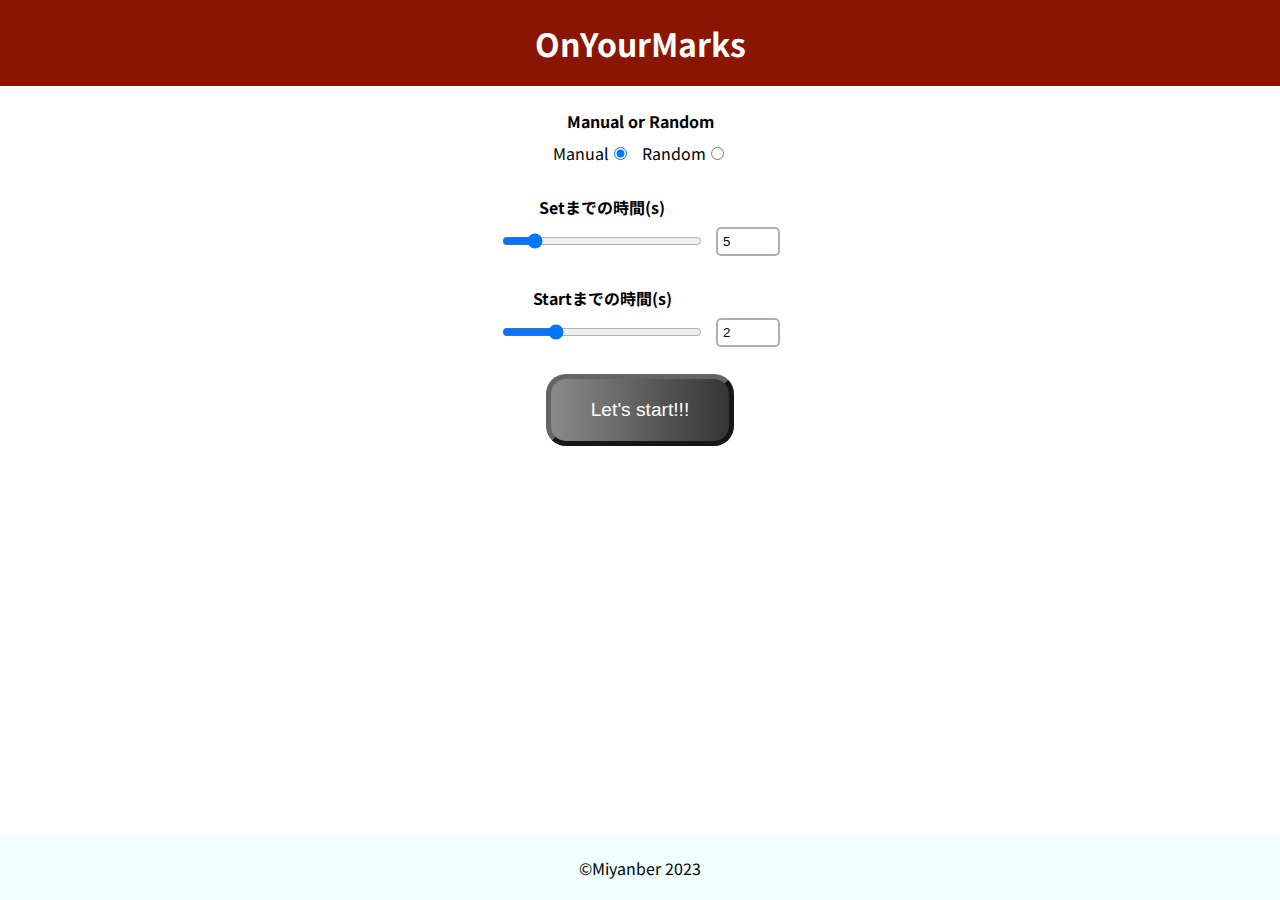
==== index.html @ c465f01f "v1.0.0" ====
<!DOCTYPE html>
<html lang="jp">

<head>
    <meta charset="UTF-8">
    <meta name="viewport" content="width=device-width, initial-scale=1.0">
    <title>OnYourMarks</title>
    <link rel="stylesheet" href="style.css">
    <script type="text/javascript" src="script.js"></script>
</head>

<body>
    <header>
        <h1>OnYourMarks</h1>
    </header>
    <section>
        <table>
            <tr>
                <th colspan="2">Manual or Random</th>
            </tr>
            <tr>
                <td><label for="manual">Manual</label><input type="radio" name="choices" value="manual" checked></td>
                <td><label for="random">Random</label><input type="radio" name="choices" value="random"></td>
            </tr>
        </table>
        <table id="interval1">
            <tr>
                <th><label for="interval1">Setまでの時間(s)</label></th>
            </tr>
            <tr>
                <td><input type="range" id="interval1_line" name="interval1_line" min="1" max="30" step="0.1" value="5">
                </td>
                <td><input type="number" id="interval1_number" min="1" max="30" value="5"></td>
            </tr>
        </table>
        <table id="interval2">
            <tr>
                <th><label for="interval1">Startまでの時間(s)</label></th>
            </tr>
            <tr>
                <td><input type="range" id="interval2_line" name="interval1_line" min="1" max="5" step="0.1" value="2">
                </td>
                <td><input type="number" id="interval2_number" min="1" max="5" value="2"></td>
            </tr>
        </table>
        <div>
            <button id="start">Let's start!!!</button>
            <h2 id="status" class="hidden">On Your Marks</h2>
        </div>
    </section>
    <footer>&copy;Miyanber 2023</footer>
</body>

</html>
---- style.css ----
@import url('https://fonts.googleapis.com/css2?family=Noto+Sans+JP&display=swap');

body {
    margin: 0;
    font-family: 'Noto Sans JP', sans-serif;
}

header {
    text-align: center;
    padding: 20px;
    background-color: rgb(138, 21, 0);
}

h1 {
    color: white;
    margin: 0;
}

table {
    margin: 20px auto;
}

table td {
    padding: 5px;
}

input[type=range] {
    width: 200px;
}

input[type=number] {
    width: 50px;
    padding: 5px;
    border: 2px solid rgb(175, 175, 175);
    border-radius: 5px;
}

div, th, td {
    text-align: center;
}

h2 {
    padding: 20px 40px;
    color: white;
    background:linear-gradient(to right, rgb(138, 138, 138) 0%, rgb(53, 53, 53) 100%);
    border-top: 5px solid rgb(138, 21, 0);
    border-bottom: 5px solid rgb(138, 21, 0);
    font-style: italic;
}

button {
    padding: 20px 40px;
    font-size: larger;
    color: white;
    background: linear-gradient(to right, rgb(138, 138, 138) 0%, rgb(53, 53, 53) 100%);
    border: 5px solid silver;
    border-radius: 20px;
    border-color: rgb(100, 100, 100) rgb(22, 22, 22) rgb(22, 22, 22) rgb(100, 100, 100);
}

button:active {
    /*background: linear-gradient(to right, rgba(96, 95, 95, 0.75) 0%, rgba(53, 53, 53, 0.75) 100%);*/
    border-image-slice: 1;
    border-color: rgb(22, 22, 22) rgb(100, 100, 100) rgb(100, 100, 100) rgb(22, 22, 22);
}

button:disabled {
    width: 100%;
}

footer {
    position: fixed;
    bottom: 0;
    box-sizing: border-box;
    width: 100%;
    text-align: center;
    background-color: azure;
    padding: 20px;
}

.hidden {
    display: none;
}
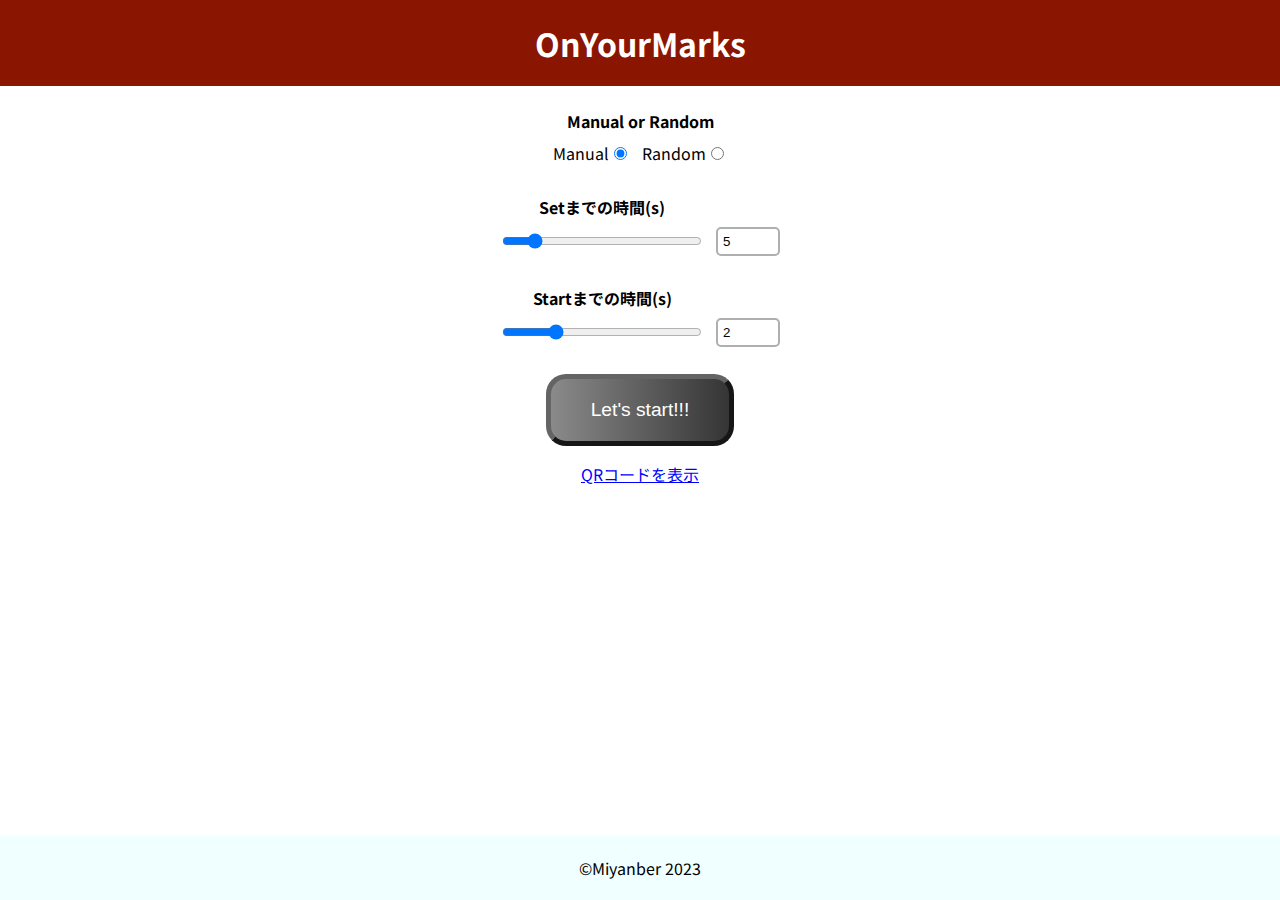
==== commit 54b5ca5f: "added qrcode" ====
--- a/index.html
+++ b/index.html
@@ -47,6 +47,8 @@
             <button id="start">Let's start!!!</button>
             <h2 id="status" class="hidden">On Your Marks</h2>
         </div>
+        <p>QRコードを表示</p>
+        <img src="qrcode.png">
     </section>
     <footer>&copy;Miyanber 2023</footer>
 </body>
--- a/style.css
+++ b/style.css
@@ -35,14 +35,16 @@
     border-radius: 5px;
 }
 
-div, th, td {
+div,
+th,
+td {
     text-align: center;
 }
 
 h2 {
     padding: 20px 40px;
     color: white;
-    background:linear-gradient(to right, rgb(138, 138, 138) 0%, rgb(53, 53, 53) 100%);
+    background: linear-gradient(to right, rgb(138, 138, 138) 0%, rgb(53, 53, 53) 100%);
     border-top: 5px solid rgb(138, 21, 0);
     border-bottom: 5px solid rgb(138, 21, 0);
     font-style: italic;
@@ -68,6 +70,24 @@
     width: 100%;
 }
 
+p {
+    text-align: center;
+    text-decoration: underline;
+    color: blue;
+}
+
+img {
+    display: none;
+}
+
+.QRcode {
+    display: block;
+    position: absolute;
+    top: 10vh;
+    left: calc(50vw - 145px);
+    border: 5px solid silver;
+}
+
 footer {
     position: fixed;
     bottom: 0;
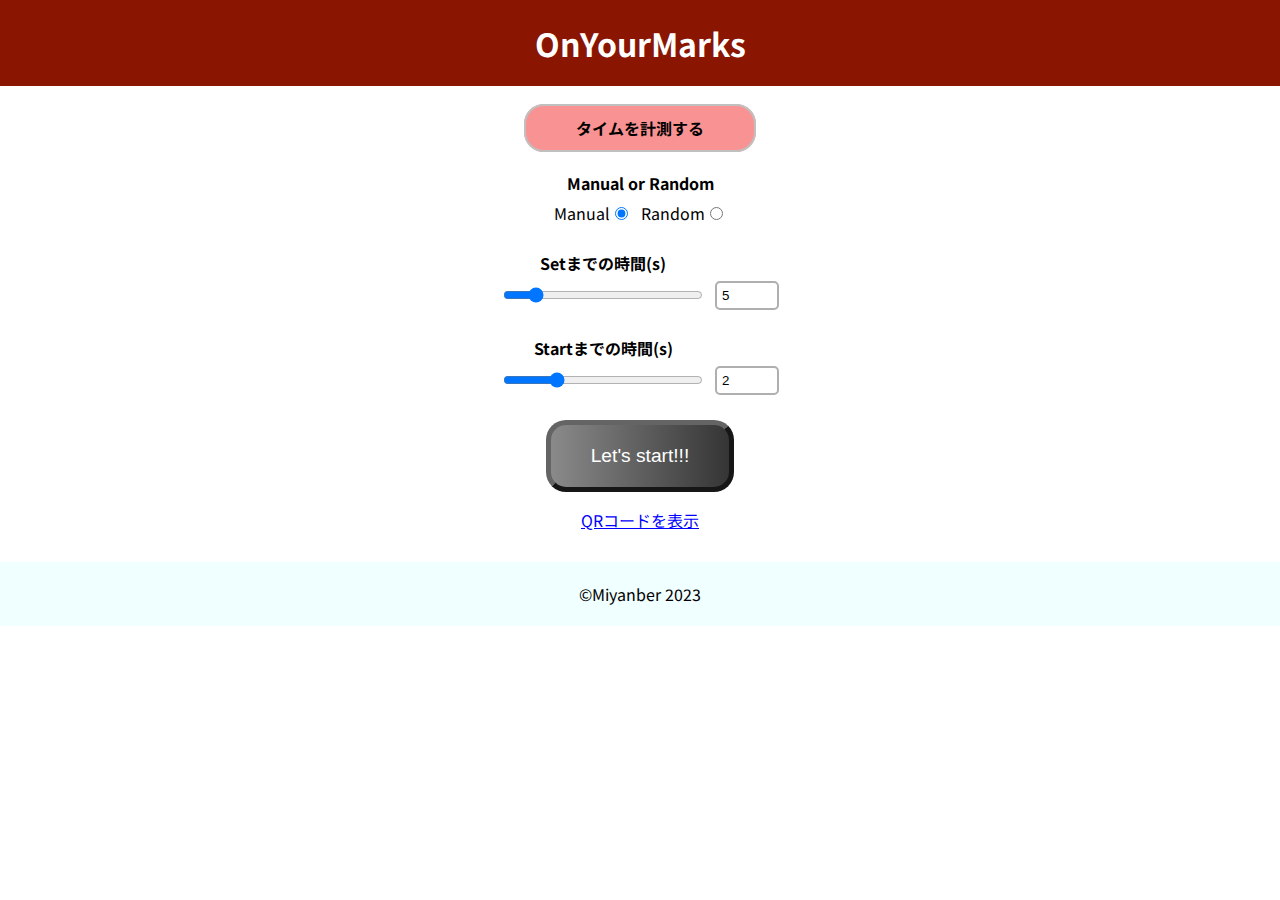
==== commit 78e7c06c: "TEST v0.0.0" ====
--- a/index.html
+++ b/index.html
@@ -6,6 +6,8 @@
     <meta name="viewport" content="width=device-width, initial-scale=1.0">
     <title>OnYourMarks</title>
     <link rel="stylesheet" href="style.css">
+    <link rel="icon" href="./favicon.ico" type="image/x-icon">
+    <link rel="apple-touch-icon" href="./apple-touch-icon.png" sizes="180x180">
     <script type="text/javascript" src="script.js"></script>
 </head>
 
@@ -13,7 +15,17 @@
     <header>
         <h1>OnYourMarks</h1>
     </header>
+
     <section>
+        <div class="measure">
+            <div class="hidden timerName">
+                <strong>タイム計測コード : </strong><span id="timerName"></span>
+            </div>
+            <a class="measure hidden" href="./setting/index.html">タイムを計測する</a>
+        </div>
+    </section>
+
+    <section class="starter">
         <table>
             <tr>
                 <th colspan="2">Manual or Random</th>
@@ -47,10 +59,27 @@
             <button id="start">Let's start!!!</button>
             <h2 id="status" class="hidden">On Your Marks</h2>
         </div>
-        <p>QRコードを表示</p>
+        <p class="QRcode">QRコードを表示</p>
         <img src="qrcode.png">
     </section>
+
+    <section class="timer hidden">
+        <div>
+            <button id="finish">!!!Finished!!!</button>
+            <p id="time"></p>
+            <button id="submit">データを送信</button>
+            <p id="data"></p>
+        </div>
+    </section>
+
+    <section>
+        <div class="measure">
+            <a class="measure hidden" href="./setting/index.html">タイム計測コード変更・役割変更</a>
+        </div>
+    </section>
+
     <footer>&copy;Miyanber 2023</footer>
+    <!--<footer style="visibility: hidden; position: static;">&copy;Miyanber 2023</footer>-->
 </body>
 
 </html>--- a/style.css
+++ b/style.css
@@ -1,4 +1,4 @@
-@import url('https://fonts.googleapis.com/css2?family=Noto+Sans+JP&display=swap');
+@import url('https://fonts.googleapis.com/css2?family=Noto+Sans+JP:wght@400;700&display=swap');
 
 body {
     margin: 0;
@@ -18,10 +18,17 @@
 
 table {
     margin: 20px auto;
+    border-collapse: collapse;
 }
 
 table td {
     padding: 5px;
+}
+
+table.measure td, table.measure th{
+    padding: 50px 50px;
+    border-top: 5px solid rgb(138, 21, 0);
+    border-bottom: 5px solid rgb(138, 21, 0);
 }
 
 input[type=range] {
@@ -32,6 +39,19 @@
     width: 50px;
     padding: 5px;
     border: 2px solid rgb(175, 175, 175);
+    border-radius: 5px;
+}
+
+input.timerName {
+    width: 150px;
+    padding: 5px;
+    border: 2px solid rgb(175, 175, 175);
+    border-radius: 5px;
+}
+
+span.timerName {
+    width: 100px;
+    padding: 5px;
     border-radius: 5px;
 }
 
@@ -60,17 +80,47 @@
     border-color: rgb(100, 100, 100) rgb(22, 22, 22) rgb(22, 22, 22) rgb(100, 100, 100);
 }
 
+button#submit {
+    padding: 10px 20px;
+    margin-top: 20px;
+    font-size: medium;
+}
+
+div.measure {
+    margin: 30px;
+}
+
+a.measure {
+    padding: 10px 50px;
+    background-color: rgb(249, 146, 146);
+    border: 2px solid silver;
+    border-radius: 20px;
+    font-weight: bold;
+    text-decoration: none;
+    color: black;
+}
+
+div.timerName {
+    padding: 10px 50px;
+    background-color: rgb(249, 146, 146);
+    border: 2px solid silver;
+    border-radius: 20px;
+    font-weight: bold;
+    text-decoration: none;
+    color: black;
+}
+
 button:active {
     /*background: linear-gradient(to right, rgba(96, 95, 95, 0.75) 0%, rgba(53, 53, 53, 0.75) 100%);*/
     border-image-slice: 1;
     border-color: rgb(22, 22, 22) rgb(100, 100, 100) rgb(100, 100, 100) rgb(22, 22, 22);
 }
 
-button:disabled {
-    width: 100%;
+button.disabled {
+    font-weight: bold;
 }
 
-p {
+p.QRcode {
     text-align: center;
     text-decoration: underline;
     color: blue;
@@ -80,7 +130,7 @@
     display: none;
 }
 
-.QRcode {
+img.QRcode {
     display: block;
     position: absolute;
     top: 10vh;
@@ -89,13 +139,12 @@
 }
 
 footer {
-    position: fixed;
-    bottom: 0;
     box-sizing: border-box;
     width: 100%;
     text-align: center;
     background-color: azure;
     padding: 20px;
+    margin-top: 20px;
 }
 
 .hidden {
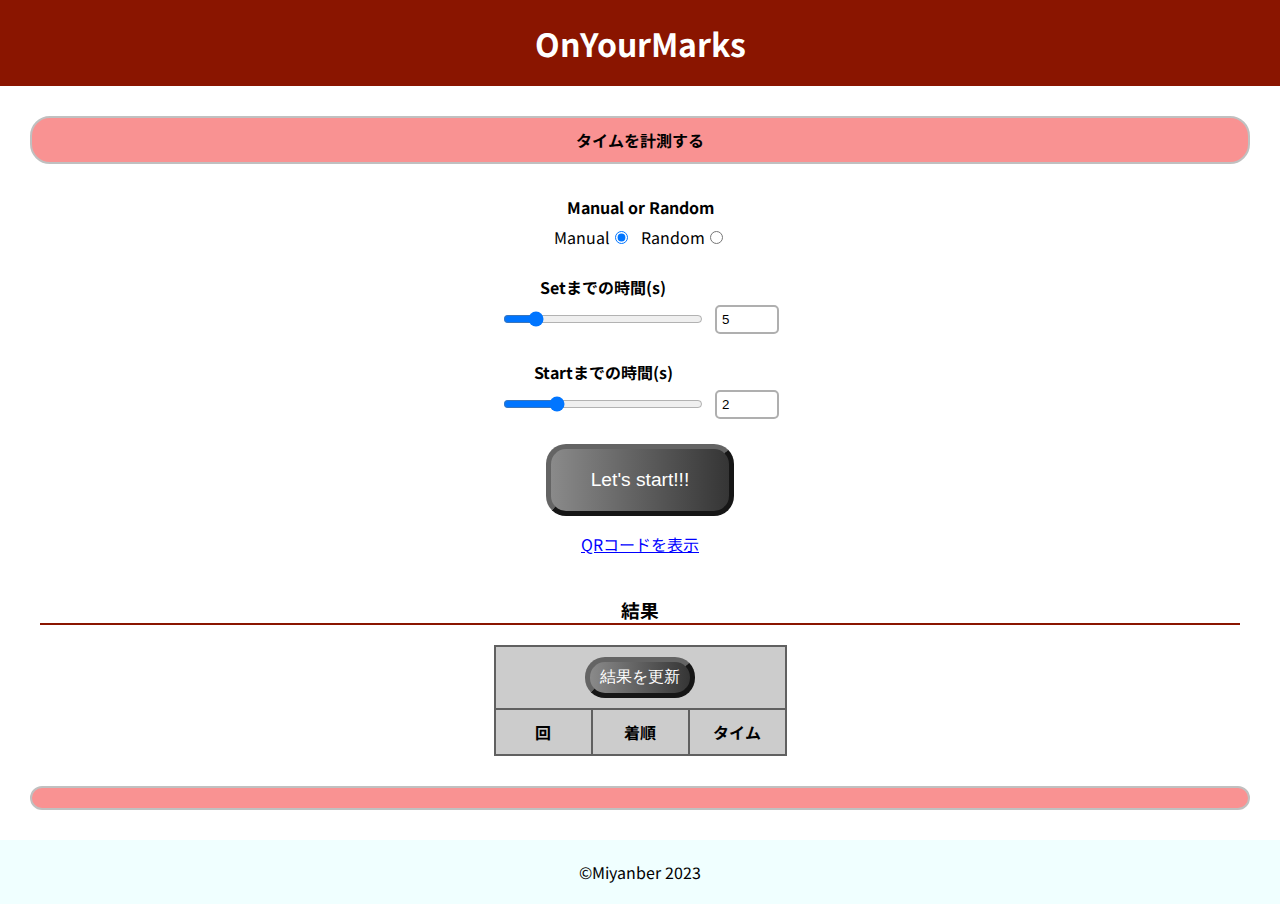
==== commit 8ce51e9e: "TEST v0.1.0" ====
--- a/index.html
+++ b/index.html
@@ -65,16 +65,27 @@
 
     <section class="timer hidden">
         <div>
-            <button id="finish">!!!Finished!!!</button>
+            <button id="finish">STOP</button>
             <p id="time"></p>
-            <button id="submit">データを送信</button>
-            <p id="data"></p>
+            <button id="submit" disabled>タイムを送信</button>
         </div>
     </section>
 
     <section>
+        <div>
+            <h3>結果</h3>
+            <table id="record">
+                <tr>
+                    <th colspan="3"><button id="getRecords">結果を更新</button></th>
+                </tr>
+                <tr>
+                    <th>回</th><th>着順</th><th>タイム</th>
+                </tr>
+            </table>
+        </div>
         <div class="measure">
-            <a class="measure hidden" href="./setting/index.html">タイム計測コード変更・役割変更</a>
+            <a class="measure hidden" href="./setting/index.html">タイム計測コード変更<span
+                    style="display:inline-block;">・役割変更</span></a>
         </div>
     </section>
 
--- a/style.css
+++ b/style.css
@@ -25,7 +25,8 @@
     padding: 5px;
 }
 
-table.measure td, table.measure th{
+table.measure td,
+table.measure th {
     padding: 50px 50px;
     border-top: 5px solid rgb(138, 21, 0);
     border-bottom: 5px solid rgb(138, 21, 0);
@@ -70,6 +71,12 @@
     font-style: italic;
 }
 
+h3 {
+    border-bottom: 2px solid rgb(138, 21, 0);
+    margin: 40px;
+    margin-bottom: 0px;
+}
+
 button {
     padding: 20px 40px;
     font-size: larger;
@@ -82,39 +89,66 @@
 
 button#submit {
     padding: 10px 20px;
-    margin-top: 20px;
+    background: none;
+    border-color: rgb(76, 76, 76) rgb(22, 22, 22) rgb(22, 22, 22) rgb(76, 76, 76);
+    background-color: rgb(100, 100, 100);
+}
+
+button#submit:disabled {
+    padding: 10px 20px;
+    background: none;
+    color: rgba(255, 255, 255, 0.2);
+    border-color: rgb(199, 199, 199) rgb(184, 184, 184) rgb(184, 184, 184) rgb(199, 199, 199);
+    background-color: rgb(159, 159, 159);
+}
+
+button#getRecords {
+    padding: 5px 10px;
     font-size: medium;
 }
 
+button#getRecords:disabled {
+    color: rgba(255, 255, 255, 0.2);
+}
+
 div.measure {
+    padding: 10px 10px;
+    background-color: rgb(249, 146, 146);
+    border: 2px solid silver;
+    border-radius: 20px;
     margin: 30px;
 }
 
 a.measure {
-    padding: 10px 50px;
-    background-color: rgb(249, 146, 146);
-    border: 2px solid silver;
-    border-radius: 20px;
     font-weight: bold;
     text-decoration: none;
     color: black;
 }
 
 div.timerName {
-    padding: 10px 50px;
-    background-color: rgb(249, 146, 146);
-    border: 2px solid silver;
-    border-radius: 20px;
-    font-weight: bold;
-    text-decoration: none;
-    color: black;
+    padding: 10px 10px;
 }
 
 button:active {
     /*background: linear-gradient(to right, rgba(96, 95, 95, 0.75) 0%, rgba(53, 53, 53, 0.75) 100%);*/
-    border-image-slice: 1;
     border-color: rgb(22, 22, 22) rgb(100, 100, 100) rgb(100, 100, 100) rgb(22, 22, 22);
 }
+
+table#record td,
+table#record th {
+    padding: 10px;
+    width: 75px;
+    border: 2px solid rgb(96, 96, 96);
+}
+
+table#record th {
+    background-color: rgb(204, 204, 204);
+}
+
+table#record td {
+    padding: 5px;
+}
+
 
 button.disabled {
     font-weight: bold;
@@ -149,4 +183,14 @@
 
 .hidden {
     display: none;
+}
+
+@media screen and (max-width: 780px) {
+
+    table.measure td,
+    table.measure th {
+        padding: 20px 20px;
+        border-top: 5px solid rgb(138, 21, 0);
+        border-bottom: 5px solid rgb(138, 21, 0);
+    }
 }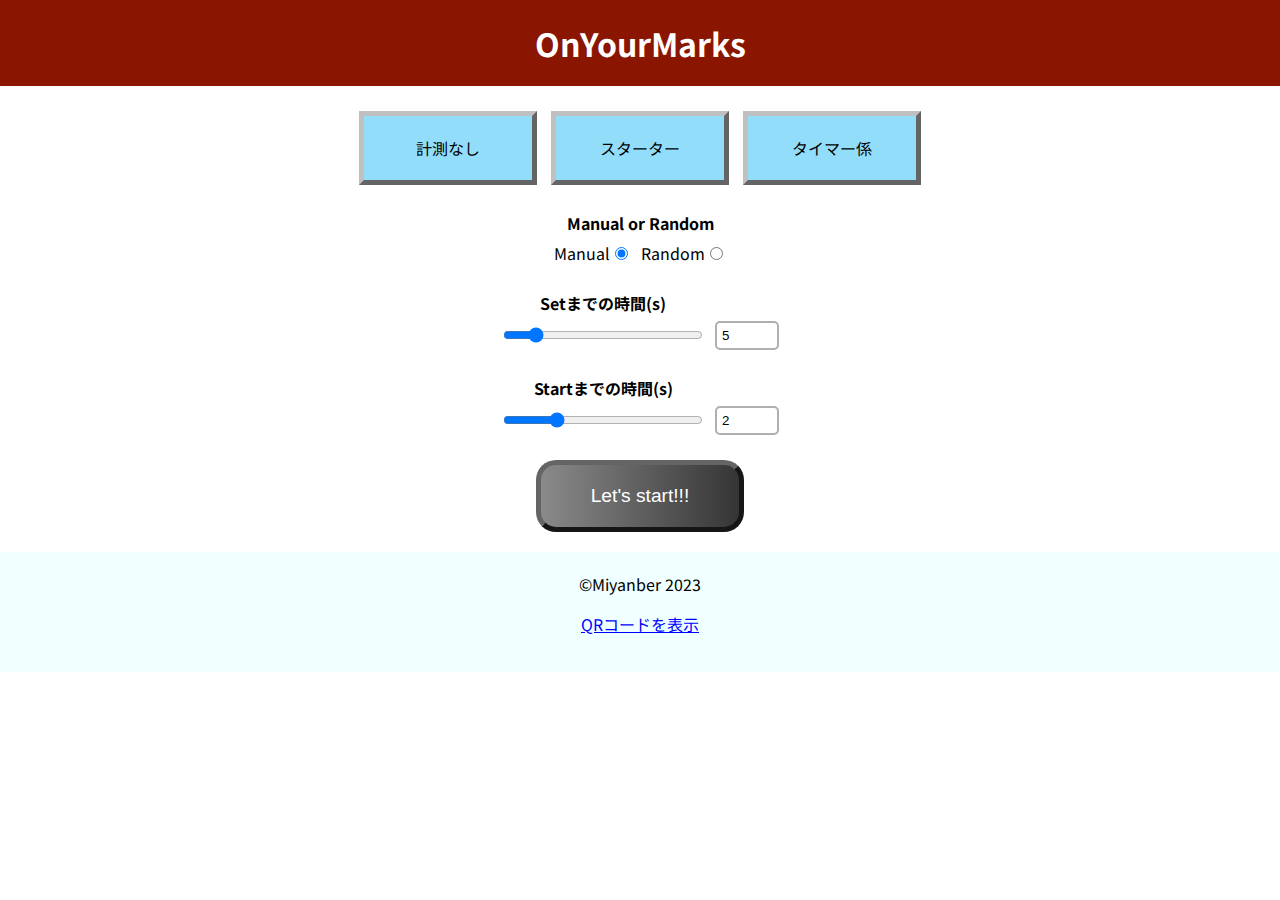
==== commit e9772c6b: "v1.0.1" ====
--- a/index.html
+++ b/index.html
@@ -4,10 +4,10 @@
 <head>
     <meta charset="UTF-8">
     <meta name="viewport" content="width=device-width, initial-scale=1.0">
-    <title>OnYourMarks</title>
+    <title>OnYourMarks -計測なし- </title>
     <link rel="stylesheet" href="style.css">
     <link rel="icon" href="./favicon.ico" type="image/x-icon">
-    <link rel="apple-touch-icon" href="./apple-touch-icon.png" sizes="180x180">
+    <link rel="apple-touch-icon" href="./img/apple-touch-icon.png" sizes="180x180">
     <script type="text/javascript" src="script.js"></script>
 </head>
 
@@ -16,12 +16,13 @@
         <h1>OnYourMarks</h1>
     </header>
 
-    <section>
-        <div class="measure">
-            <div class="hidden timerName">
-                <strong>タイム計測コード : </strong><span id="timerName"></span>
+    <section class="setting">
+        <div>
+            <div class="offers">
+                <div class="no-measure">計測なし</div>
+                <div>スターター</div>
+                <div>タイマー係</div>
             </div>
-            <a class="measure hidden" href="./setting/index.html">タイムを計測する</a>
         </div>
     </section>
 
@@ -59,37 +60,13 @@
             <button id="start">Let's start!!!</button>
             <h2 id="status" class="hidden">On Your Marks</h2>
         </div>
-        <p class="QRcode">QRコードを表示</p>
-        <img src="qrcode.png">
     </section>
 
-    <section class="timer hidden">
-        <div>
-            <button id="finish">STOP</button>
-            <p id="time"></p>
-            <button id="submit" disabled>タイムを送信</button>
-        </div>
-    </section>
-
-    <section>
-        <div>
-            <h3>結果</h3>
-            <table id="record">
-                <tr>
-                    <th colspan="3"><button id="getRecords">結果を更新</button></th>
-                </tr>
-                <tr>
-                    <th>回</th><th>着順</th><th>タイム</th>
-                </tr>
-            </table>
-        </div>
-        <div class="measure">
-            <a class="measure hidden" href="./setting/index.html">タイム計測コード変更<span
-                    style="display:inline-block;">・役割変更</span></a>
-        </div>
-    </section>
-
-    <footer>&copy;Miyanber 2023</footer>
+    <footer>
+        &copy;Miyanber 2023
+        <p class="QRcode">QRコードを表示</p>
+        <img src="./img/qrcode.png">
+    </footer>
     <!--<footer style="visibility: hidden; position: static;">&copy;Miyanber 2023</footer>-->
 </body>
 
--- a/style.css
+++ b/style.css
@@ -25,13 +25,6 @@
     padding: 5px;
 }
 
-table.measure td,
-table.measure th {
-    padding: 50px 50px;
-    border-top: 5px solid rgb(138, 21, 0);
-    border-bottom: 5px solid rgb(138, 21, 0);
-}
-
 input[type=range] {
     width: 200px;
 }
@@ -40,19 +33,6 @@
     width: 50px;
     padding: 5px;
     border: 2px solid rgb(175, 175, 175);
-    border-radius: 5px;
-}
-
-input.timerName {
-    width: 150px;
-    padding: 5px;
-    border: 2px solid rgb(175, 175, 175);
-    border-radius: 5px;
-}
-
-span.timerName {
-    width: 100px;
-    padding: 5px;
     border-radius: 5px;
 }
 
@@ -77,8 +57,8 @@
     margin-bottom: 0px;
 }
 
-button {
-    padding: 20px 40px;
+button#start, button#finish {
+    padding: 20px 50px;
     font-size: larger;
     color: white;
     background: linear-gradient(to right, rgb(138, 138, 138) 0%, rgb(53, 53, 53) 100%);
@@ -89,49 +69,92 @@
 
 button#submit {
     padding: 10px 20px;
-    background: none;
     border-color: rgb(76, 76, 76) rgb(22, 22, 22) rgb(22, 22, 22) rgb(76, 76, 76);
     background-color: rgb(100, 100, 100);
 }
 
 button#submit:disabled {
     padding: 10px 20px;
-    background: none;
     color: rgba(255, 255, 255, 0.2);
     border-color: rgb(199, 199, 199) rgb(184, 184, 184) rgb(184, 184, 184) rgb(199, 199, 199);
     background-color: rgb(159, 159, 159);
 }
 
 button#getRecords {
-    padding: 5px 10px;
+    color: white;
+    padding: 5px 20px;
     font-size: medium;
+    border-radius: 10px;
+    border-color: rgb(76, 76, 76);
+    background-color: rgb(100, 100, 100);
 }
 
 button#getRecords:disabled {
     color: rgba(255, 255, 255, 0.2);
 }
 
+button:active {
+    /*background: linear-gradient(to right, rgba(96, 95, 95, 0.75) 0%, rgba(53, 53, 53, 0.75) 100%);*/
+    border-color: rgb(22, 22, 22) rgb(100, 100, 100) rgb(100, 100, 100) rgb(22, 22, 22);
+}
+
+button.disabled {
+    font-weight: bold;
+}
+
+section.setting {
+    text-align: center;
+    margin-top: 20px;
+    margin-bottom: 20px;
+}
+
+div.offers div {
+    padding: 20px 20px;
+    background-color: rgb(146, 221, 249);
+    border-top: 5px solid silver;
+    border-right: 5px solid rgb(100, 100, 100);
+    border-bottom: 5px solid rgb(100, 100, 100);
+    border-left: 5px solid silver;
+    border-radius: 0px;
+    width: 8em;
+    margin: 5px;
+    display: inline-block;
+    transition: 0.5s;
+}
+
+div.offers div.active {
+    color: white;
+    background-color: rgb(58, 139, 252);
+    border-top: 5px solid rgb(100, 100, 100);
+    border-right: 5px solid silver;
+    border-bottom: 5px solid silver;
+    border-left: 5px solid rgb(100, 100, 100);
+}
+
+div.offers div:not([active]):hover {
+    background-color: rgb(100, 165, 255);
+}
+
 div.measure {
-    padding: 10px 10px;
+    margin: 20px;
+    padding: 20px 20px;
     background-color: rgb(249, 146, 146);
     border: 2px solid silver;
     border-radius: 20px;
-    margin: 30px;
-}
-
-a.measure {
-    font-weight: bold;
-    text-decoration: none;
-    color: black;
-}
-
-div.timerName {
-    padding: 10px 10px;
-}
-
-button:active {
-    /*background: linear-gradient(to right, rgba(96, 95, 95, 0.75) 0%, rgba(53, 53, 53, 0.75) 100%);*/
-    border-color: rgb(22, 22, 22) rgb(100, 100, 100) rgb(100, 100, 100) rgb(22, 22, 22);
+    display: inline-block;
+}
+
+input.timerName {
+    width: 150px;
+    padding: 5px;
+    border: 2px solid rgb(175, 175, 175);
+    border-radius: 5px;
+}
+
+span.timerName {
+    width: 100px;
+    padding: 5px;
+    border-radius: 5px;
 }
 
 table#record td,
@@ -149,11 +172,6 @@
     padding: 5px;
 }
 
-
-button.disabled {
-    font-weight: bold;
-}
-
 p.QRcode {
     text-align: center;
     text-decoration: underline;
@@ -166,7 +184,7 @@
 
 img.QRcode {
     display: block;
-    position: absolute;
+    position: fixed;
     top: 10vh;
     left: calc(50vw - 145px);
     border: 5px solid silver;
@@ -186,11 +204,27 @@
 }
 
 @media screen and (max-width: 780px) {
-
-    table.measure td,
-    table.measure th {
-        padding: 20px 20px;
-        border-top: 5px solid rgb(138, 21, 0);
-        border-bottom: 5px solid rgb(138, 21, 0);
+    div.offers div {
+        padding: 10px 20px;
+        border-width: 3px;
+        width: auto;
+        margin: 5px;
+    }
+
+    div.offers div.no-measure {
+        width: 70%;
+    }
+
+    div.offers div.active {
+        color: white;
+        background-color: rgb(58, 139, 252);
+        border-top: 3px solid rgb(100, 100, 100);
+        border-right: 3px solid silver;
+        border-bottom: 3px solid silver;
+        border-left: 3px solid rgb(100, 100, 100);
+    }
+
+    input.timerName {
+        width: 30%;
     }
 }